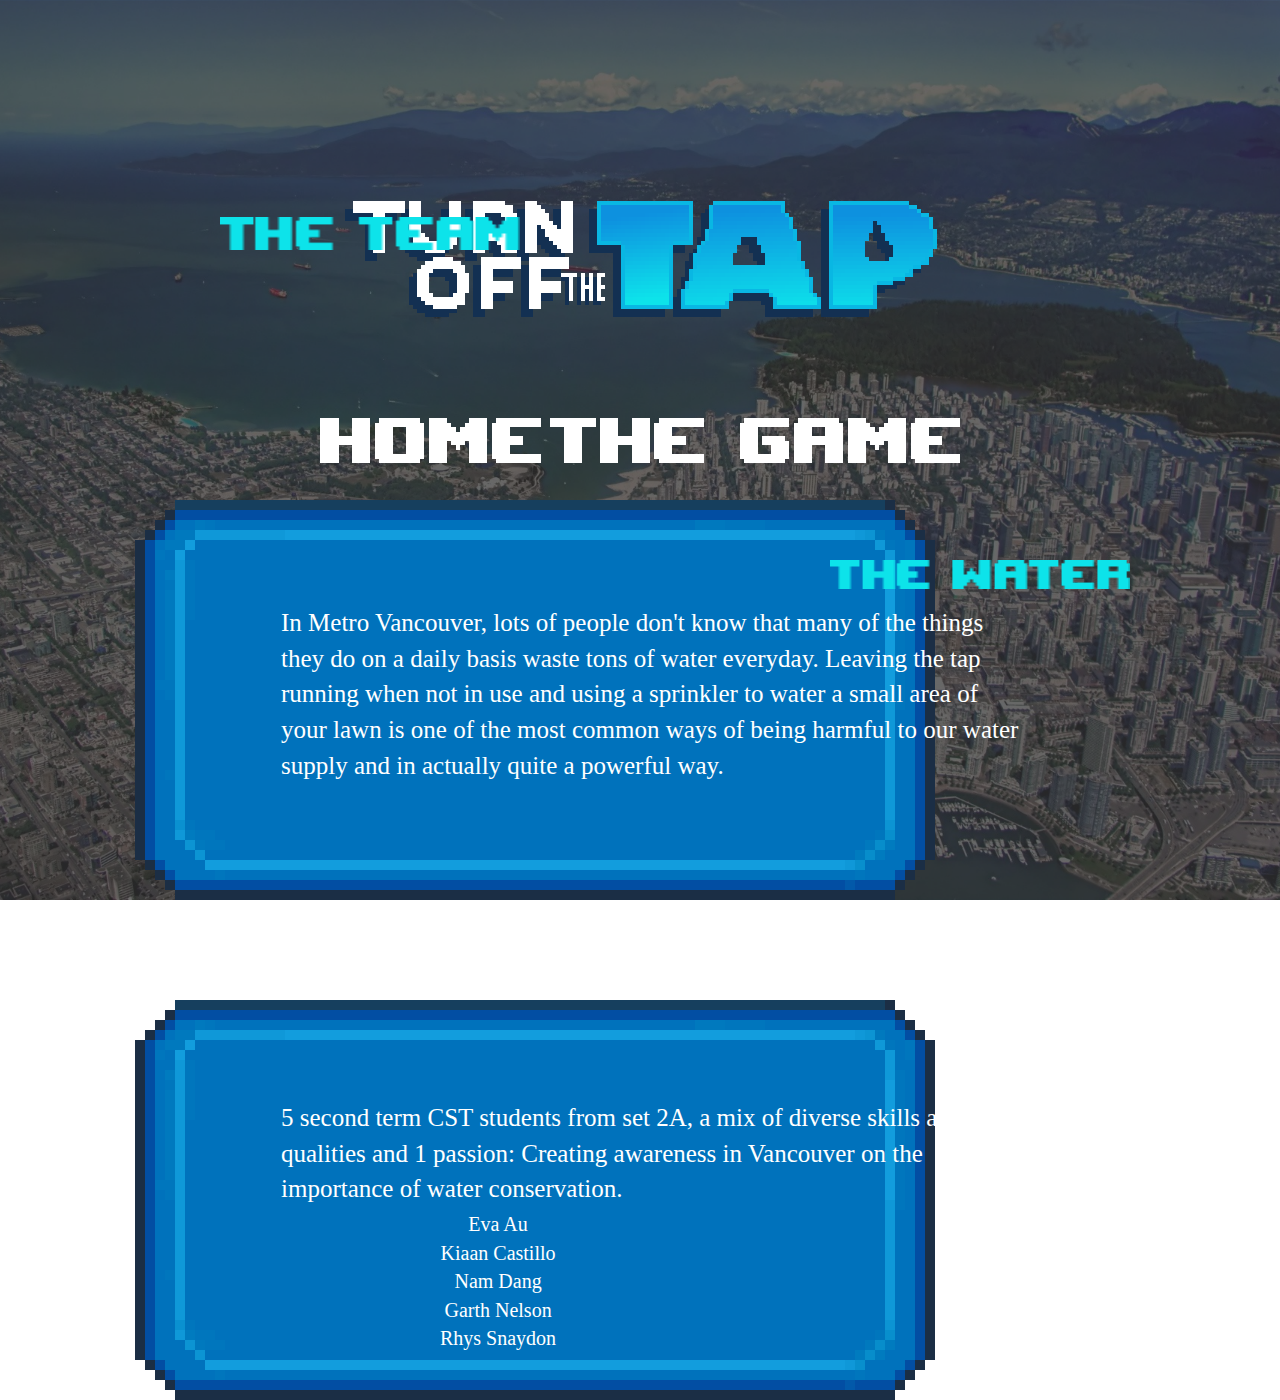
==== about.html @ 5afd8042 "oved files to this repo" ====
<!DOCTYPE html>
<html>
<head>
    <title>Turn Off the Tap</title>

    <link href="https://maxcdn.bootstrapcdn.com/bootstrap/3.3.4/css/bootstrap.min.css" rel="stylesheet" media="screen">
    <link rel="stylesheet" href="style.css">

    <!-- jQuery library -->
    <script src="https://ajax.googleapis.com/ajax/libs/jquery/3.2.1/jquery.min.js"></script>

    <!-- Latest compiled JavaScript -->
    <script src="https://maxcdn.bootstrapcdn.com/bootstrap/3.3.7/js/bootstrap.min.js"></script>
    <script src="TurnOfftheTap.js"></script>
</head>
<body class = "about">
    <div id = "logo" class="container">
        <img id = "logo" src="images/TurnOfftheTap%20Logo.png" alt = "logo">
    </div>
    <div id = "buttons" class = "container">
        <div class = "in-line">
            <a href= "TurnOfftheTap.html"><img id = "homeButton" src="images/Home.png" alt = "homeButton"></a> 
        </div>
        <div class = "in-line">
            <a href= "game.html"><img id = "gameButton" src="images/TheGame.png" alt = "gameButton"></a>
        </div>
    </div>
    <div id = "Banner" class = "container">
       <img id = "waterBanner" src="images/Banner.png" alt ="waterBanner">
        <img id = "waterText" src="images/TheWater.png" alt ="waterText">
        <p class="waterBio">In Metro Vancouver, lots of people don't know that many of the things they do on a daily basis waste tons of water everyday. Leaving the tap running when not in use and using a sprinkler to water a small area of your lawn is one of the most common ways of being harmful to our water supply and in actually quite a powerful way.</p>
    </div>
    <div id = "Banner" class = "container">
        <img id = "teamBanner" src="images/Banner.png" alt ="teamBanner">
        <img id = "teamText" src="images/TheTeam.png" alt ="teamText">
        <p class = "teamBio">5 second term CST students from set 2A, a mix of diverse skills and qualities and 1 passion: Creating awareness in Vancouver on the importance of water conservation.</p>
        <ul>
            <li>Eva Au</li>
            <li>Kiaan Castillo</li>
            <li>Nam Dang</li>
            <li>Garth Nelson</li>
            <li>Rhys Snaydon</li>
        </ul>
    </div>
</body>
</html>
---- style.css ----
body { 
    background-image: url(./images/Background.png); 
    margin: auto; 
    background-size: cover;
    background-position: center;
    background-repeat: no-repeat;
    height: 100%;
    width: 100%;
    position: relative;
    text-align: center;
    
} 
body.about {
     background-image: url(./images/Background2.png); 
}
html, body {
 
    height: 100%;
 
    margin: 0;
 
    font-family: "Courier New", Courier, monospace;
 
    color: white;
 
}
 #logo { 
    margin-left: auto; 
 
    margin-right: auto; 
 
    display: block; 
 
    padding-top: 100px;
 
    padding-bottom: 50px;
 
} 
 
#homeLogo {
 
    padding-bottom: 30px;
 
    padding-top: 500px;
 
    width: 700px;
 
    height: auto;
 
}
 
#game {
    background-image: url(./images/Mockup.png);
    background-size: cover;
    background-position: center;
    background-repeat: no-repeat;
    height: 100%;
    width: 100%;
    text-align: center;
}
 
#startButton { 
    margin-left: auto; 
    margin-right: auto; 
    width: 500px;
    display: block; 
} 

#aboutButton {
    margin-left: auto; 
    margin-right: auto; 
    display: block; 
    width: 225px;
}
p { 
    color: white; 
    text-align: center; 
    margin-left: 20%; 
    margin-right: 20%; 
    font-family: trebuchet; 
    font-size: large; 
}
.countdown {
    font-size: 65px;
}
hr {
    width: 40%;
}
#header { 
    margin-left: auto; 
    margin-right: auto; 
    display: block; 
} 

#hidden { 
    display: none; 
} 
ul { 
    padding-right: 3%; 
    list-style-type: none; 
    color: white; 
    text-align: center; 
    font-family: trebuchet; 
    font-size: 20px; 
    position: absolute;
    top: 1210px;
    left: 400px;
} 

.in-line {
   display: inline-block;
   margin: auto;
}

#waterText {
    position: absolute;
    top: 560px;
    right:150px;
    width:300px;
}

#teamText {
    position: absolute;
    bottom: 650px;
    left: 220px;
    width: 300px;
}
.waterBio {
    position: absolute;
    text-align: left; 
    top: 605px;
    left: 25px;
    font-size: 25px;
    color: white;
    font-family: trebuchet; 
}

.teamBio {
    position: absolute;
    text-align: left; 
    top: 1100px;
    left: 25px;
    font-size: 25px;
    color: white;
    font-family: trebuchet; 
}
#teamBanner {
    position: absolute;
    top: 1000px;
    left: 135px;
    
}

#waterBanner {
    position: absolute;
    top: 500px;
    left: 135px;
}
#Banner{ 
    
}
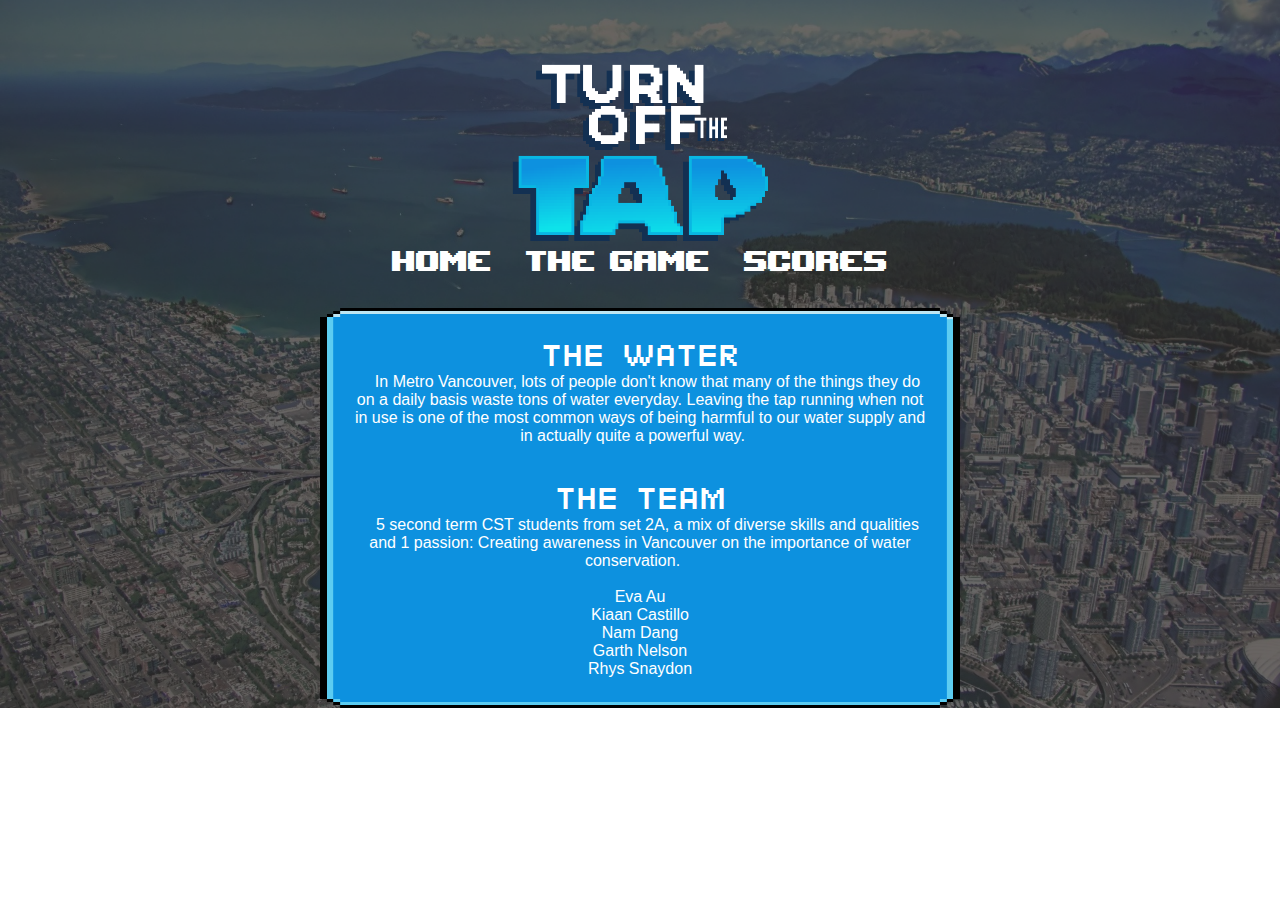
==== commit 2972af73: "Merge pull request #11 from nam-dang9/kiaanbranch" ====
--- a/about.html
+++ b/about.html
@@ -1,46 +1,30 @@
-<!DOCTYPE html>
-<html>
-<head>
-    <title>Turn Off the Tap</title>
-
-    <link href="https://maxcdn.bootstrapcdn.com/bootstrap/3.3.4/css/bootstrap.min.css" rel="stylesheet" media="screen">
-    <link rel="stylesheet" href="style.css">
-
-    <!-- jQuery library -->
-    <script src="https://ajax.googleapis.com/ajax/libs/jquery/3.2.1/jquery.min.js"></script>
-
-    <!-- Latest compiled JavaScript -->
-    <script src="https://maxcdn.bootstrapcdn.com/bootstrap/3.3.7/js/bootstrap.min.js"></script>
-    <script src="TurnOfftheTap.js"></script>
-</head>
-<body class = "about">
-    <div id = "logo" class="container">
-        <img id = "logo" src="images/TurnOfftheTap%20Logo.png" alt = "logo">
-    </div>
-    <div id = "buttons" class = "container">
-        <div class = "in-line">
-            <a href= "TurnOfftheTap.html"><img id = "homeButton" src="images/Home.png" alt = "homeButton"></a> 
+<!DOCTYPE>
+<html lang="en">
+    <head>
+        <title>About</title>
+        <link rel="stylesheet" type="text/css" href="Styles/style.css" >
+        <meta name="viewport" content="width=device-width, initial-scale=1.0">
+    </head>
+    <body>
+        <div id="aboutbody">
+            <a href="index.html"><img src="Images/TurnOfftheTap%20Logo2.png" alt="TurnOfftheTap Logo" id="logo-about" /></a><br />
+            <div id="about-nav">
+                <a href="index.html"><p class="websitebutton aboutbtn">HOME</p></a>
+                <a href="game-startscreen.html"><p class="websitebutton aboutbtn">THE GAME</p></a>
+                <a href="counter.html"><p class="websitebutton aboutbtn">SCORES</p></a>
+            </div>
+            <div class="banner">
+                <h3 class="title">THE WATER</h3>
+                <p>In Metro Vancouver, lots of people don't know that many of the things they do on a daily basis waste tons of water everyday. Leaving the tap running when not in use is one of the most common ways of being harmful to our water supply and in actually quite a powerful way.</p><br /><br /><br />
+                <h3 class="title">THE TEAM</h3>
+                <p>5 second term CST students from set 2A, a mix of diverse skills and qualities and 1 passion: Creating awareness in Vancouver on the importance of water conservation.</p><br /><br />
+                <ul>
+                    <li>Eva Au</li>
+                    <li>Kiaan Castillo</li>
+                    <li>Nam Dang</li>
+                    <li>Garth Nelson</li>
+                    <li>Rhys Snaydon</li>
+                </ul>
+            </div>
         </div>
-        <div class = "in-line">
-            <a href= "game.html"><img id = "gameButton" src="images/TheGame.png" alt = "gameButton"></a>
-        </div>
-    </div>
-    <div id = "Banner" class = "container">
-       <img id = "waterBanner" src="images/Banner.png" alt ="waterBanner">
-        <img id = "waterText" src="images/TheWater.png" alt ="waterText">
-        <p class="waterBio">In Metro Vancouver, lots of people don't know that many of the things they do on a daily basis waste tons of water everyday. Leaving the tap running when not in use and using a sprinkler to water a small area of your lawn is one of the most common ways of being harmful to our water supply and in actually quite a powerful way.</p>
-    </div>
-    <div id = "Banner" class = "container">
-        <img id = "teamBanner" src="images/Banner.png" alt ="teamBanner">
-        <img id = "teamText" src="images/TheTeam.png" alt ="teamText">
-        <p class = "teamBio">5 second term CST students from set 2A, a mix of diverse skills and qualities and 1 passion: Creating awareness in Vancouver on the importance of water conservation.</p>
-        <ul>
-            <li>Eva Au</li>
-            <li>Kiaan Castillo</li>
-            <li>Nam Dang</li>
-            <li>Garth Nelson</li>
-            <li>Rhys Snaydon</li>
-        </ul>
-    </div>
-</body>
-</html>+    </body>
--- a/Styles/style.css
+++ b/Styles/style.css
@@ -0,0 +1,301 @@
+/********************************************** 
+                GENERAL
+**********************************************/
+
+* {
+    margin: 0;
+    padding: 0;
+    box-sizing: border-box;
+    font-family: sans-serif;
+}
+
+html, body {
+    margin: 0;
+    height: 100%;
+}
+
+a {
+    text-decoration: none;
+}
+
+p {
+    font-family: sans-serif;
+    display: inline;
+    padding: 15px;
+}
+
+ul {
+    list-style-type: none;
+}
+
+.websitebutton {
+    font-family: Upheav;
+    color: white;
+    margin-bottom: 30px;
+}
+
+@font-face {
+    font-family: Pixelate;
+    src: url(../fonts/SFPixelate.ttf);
+}
+
+@font-face {
+    font-family: Pixelate;
+    src: url(../fonts/SFPixelate-Bold.ttf);
+    font-weight: bold;
+}
+
+@font-face {
+    font-family: Upheav;
+    src: url(../fonts/upheavtt.ttf);
+}
+
+/********************************************** 
+                INDEX
+**********************************************/
+#mainbody {
+    background-image: url(../Images/Background.png);
+    background-position: center;
+    background-size: cover;
+    background-repeat: no-repeat;
+    height: 100%;
+    width: auto;
+    text-align: center;
+    position: relative;
+}
+
+#logo-index {
+    width: 40%;
+    height: auto;
+    padding-top: 5%;
+}
+
+#presstart-index {
+    width: 25%;
+    height: auto;
+    padding-top: 30px;
+    padding-bottom: 0;
+}
+
+#about-index {
+    font-size: 35px;
+    padding: 0px;
+}
+
+@media only screen and (max-width: 736px) {
+    #logo-index {
+        width: 70%;
+        height: auto;
+        padding-top: 50%;
+    }
+    
+    #presstart-index {
+        width: 50%;
+        height: auto;
+    }
+    
+    #about-index {
+        font-size: 30px;
+        padding: 0px;
+    }
+}
+
+/********************************************** 
+                ABOUT
+**********************************************/
+#aboutbody {
+   background-image: url(../Images/Background2.png);
+    background-position: center;
+    background-size: cover;
+    background-repeat: no-repeat;
+    width: 100%;
+    height: auto;
+    text-align: center;
+    position: relative;
+}
+
+#logo-about{
+    width: 20%;
+    height: auto;
+    padding-top: 5%;
+}
+
+.title {
+    font-family: Pixelate;
+    font-size: 30px;
+}
+
+.banner {
+    background-image: url(../Images/Banner.png);
+    background-size: 100% 100%;
+    margin-left: auto;
+    margin-right: auto;
+    margin-top: 30px;
+    width: 50%;
+    padding: 30px;
+    color: white;
+}
+
+.aboutbtn {
+    font-size: 40px;
+}
+
+@media only screen and (max-width: 736px) {
+   #aboutbody {
+        background-image: url(../Images/Background2.png);
+        background-position: center;
+        background-size: cover;
+        background-repeat: no-repeat;
+        height: 100%;
+        width: auto;
+        text-align: center;
+        position: relative;
+    }
+    
+    #logo-about{
+        width: 45%;
+        height: auto;
+        padding-top: 15%;
+    }
+    
+    .aboutbtn {
+        font-size: 25px;
+    }
+    
+    .banner {
+        background-image: url(../Images/Banner.png);
+        background-size: 100% 100%;
+        margin: auto;
+        width: 90%;
+        margin-top: 25px;
+        padding: 20px;
+        color: white;
+    }
+}
+
+/********************************************** 
+            GAME START SCREEN
+**********************************************/
+.game-background {
+    width: 100%;
+    height: 100%;
+    background-image: url(../Images/VancouverBackground.png);
+    background-position: center;
+    background-size: cover;
+    text-align: center;
+}
+
+#startscreen-logo {
+    width: 25%;
+    height: auto;
+    padding-top: 5%;
+    padding-bottom: 40px;
+}
+
+.startscreen-btn {
+    width: 10%;
+    height: auto;
+}
+
+.startscreen-btnicon {
+    width: 5%;
+    height: auto;
+}
+
+@media only screen and (max-width: 736px) {
+       #startscreen-logo {
+            width: 65%;
+            height: auto;
+            padding-top: 25%;
+            padding-bottom: 40px;
+        }
+
+        .startscreen-btn {
+            width: 40%;
+            height: auto;
+        }
+
+        .startscreen-btnicon {
+            width: 15%;
+            height: auto;
+        }
+}
+
+/********************************************** 
+            HIGH SCORE PAGE
+**********************************************/
+#counterbody {
+   background-image: url(../Images/Background2.png);
+    background-position: center;
+    background-size: cover;
+    background-repeat: no-repeat;
+    text-align: center;
+    position: relative;
+    color: white;
+}
+
+#logo-counter{
+    width: 45%;
+    height: auto;
+    padding-top: 15%;
+}
+
+.button {
+    font-size: 50px;
+    margin-top: 30px;
+    margin-bottom: 30px;
+    background-color: transparent;
+    border: solid 2px;
+    border-radius: 10px;
+    padding: 10px;
+    color: white;
+    margin-left: 20px;
+    margin-right: 20px;
+}
+
+.highscores {
+    padding-top: 20px;
+    font-size: 40px;
+    margin: auto;
+}
+
+@media only screen and (max-width: 736px) {
+   #counterbody {
+        background-image: url(../Images/Background2.png);
+        background-position: center;
+        background-size: cover;
+        background-repeat: no-repeat;
+        width: 100%;
+        height: auto;
+        text-align: center;
+        position: relative;
+    }
+    
+    #logo-counter{
+        width: 56%;
+        height: auto;
+        padding-top: 15%;
+    }
+}
+
+input {
+    padding: 20px;
+    font-size: 35px;
+    border-radius: 20px;
+}
+
+#display {
+    font-size: 45px;
+}
+
+.main-list {
+    margin-left: 35%;
+}
+
+.list-score, .list-name {
+    text-align: left;
+}
+
+.counterbtn {
+    font-size: 60px;
+}
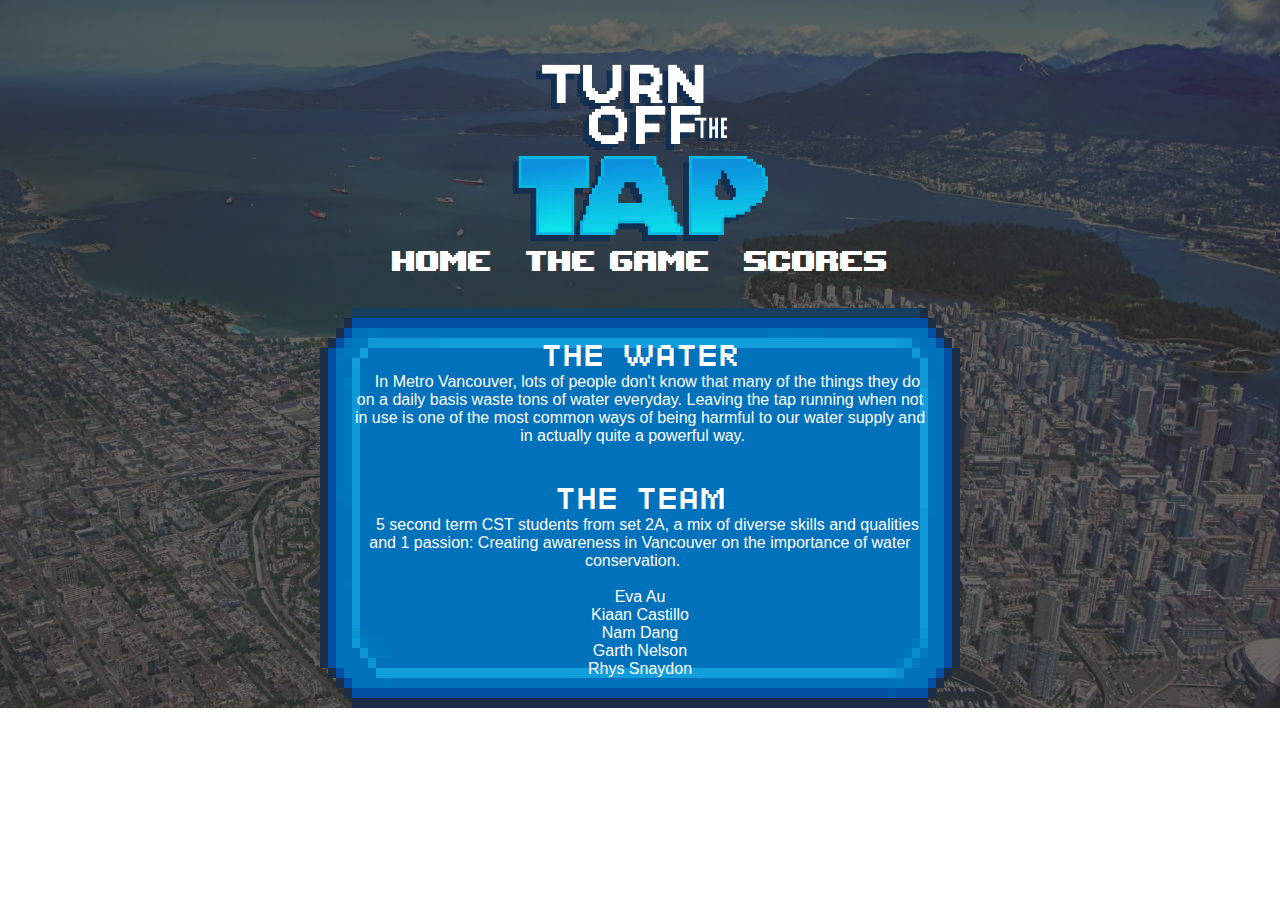
==== commit 658b3dfc: "committing all files" ====
--- a/Styles/style.css
+++ b/Styles/style.css
@@ -177,12 +177,22 @@
             GAME START SCREEN
 **********************************************/
 .game-background {
+    background-image: url(../Images/mountains.png), url("../Images/clouds.png"), url("../Images/gradient.png");
+    background-size: cover;
     width: 100%;
     height: 100%;
-    background-image: url(../Images/VancouverBackground.png);
-    background-position: center;
-    background-size: cover;
     text-align: center;
+    -webkit-animation: animatebackground 60s linear infinite;
+    animation: animatebackground 60s linear infinite;
+}
+
+@keyframes animatebackground {
+    from {background-position: 0 0, 0 0, 0 0;}
+    to {background-position: 0 0, -1000px 0, 0 0;}
+}
+@-webkit-keyframes animatebackground {
+     from {background-position: 0 0, 0 0, 0 0;}
+     to {background-position: 0 0, -1000px 0, 0 0;}
 }
 
 #startscreen-logo {
@@ -225,7 +235,7 @@
             HIGH SCORE PAGE
 **********************************************/
 #counterbody {
-   background-image: url(../Images/Background2.png);
+    background-image: url(../Images/Background2.png);
     background-position: center;
     background-size: cover;
     background-repeat: no-repeat;
@@ -299,3 +309,7 @@
 .counterbtn {
     font-size: 60px;
 }
+
+/*************************************
+            TUTORIAL
+*************************************/
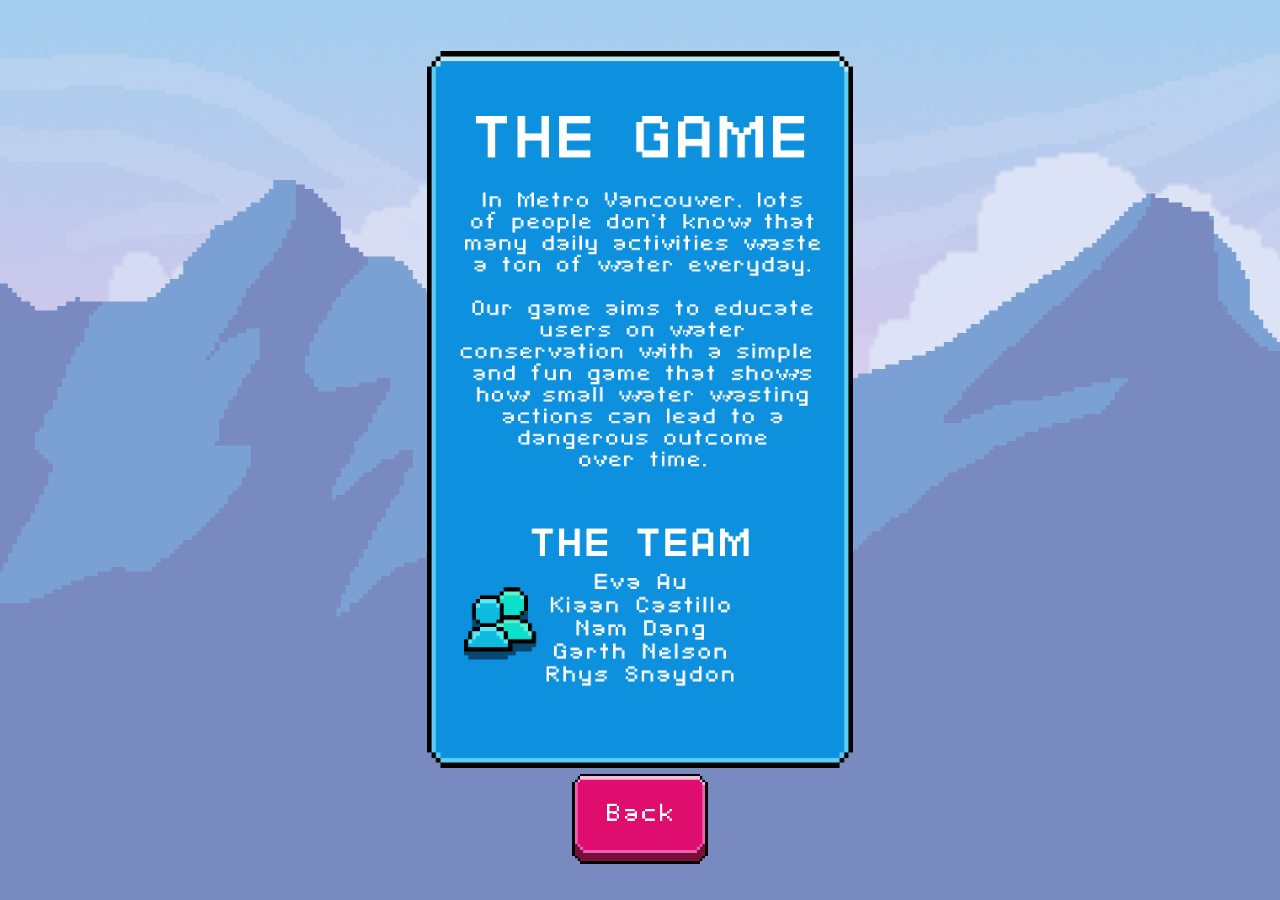
==== commit bc341e18: "Merge pull request #26 from nam-dang9/kiaanBranch" ====
--- a/about.html
+++ b/about.html
@@ -1,30 +1,12 @@
 <!DOCTYPE>
 <html lang="en">
     <head>
-        <title>About</title>
-        <link rel="stylesheet" type="text/css" href="Styles/style.css" >
+        <title>About | Turn Off the Tap</title>
         <meta name="viewport" content="width=device-width, initial-scale=1.0">
+        <link href="Styles/styles.css" rel="stylesheet" type="text/css" />
     </head>
     <body>
-        <div id="aboutbody">
-            <a href="index.html"><img src="Images/TurnOfftheTap%20Logo2.png" alt="TurnOfftheTap Logo" id="logo-about" /></a><br />
-            <div id="about-nav">
-                <a href="index.html"><p class="websitebutton aboutbtn">HOME</p></a>
-                <a href="game-startscreen.html"><p class="websitebutton aboutbtn">THE GAME</p></a>
-                <a href="counter.html"><p class="websitebutton aboutbtn">SCORES</p></a>
-            </div>
-            <div class="banner">
-                <h3 class="title">THE WATER</h3>
-                <p>In Metro Vancouver, lots of people don't know that many of the things they do on a daily basis waste tons of water everyday. Leaving the tap running when not in use is one of the most common ways of being harmful to our water supply and in actually quite a powerful way.</p><br /><br /><br />
-                <h3 class="title">THE TEAM</h3>
-                <p>5 second term CST students from set 2A, a mix of diverse skills and qualities and 1 passion: Creating awareness in Vancouver on the importance of water conservation.</p><br /><br />
-                <ul>
-                    <li>Eva Au</li>
-                    <li>Kiaan Castillo</li>
-                    <li>Nam Dang</li>
-                    <li>Garth Nelson</li>
-                    <li>Rhys Snaydon</li>
-                </ul>
-            </div>
-        </div>
+        <img src="Images/about.png" alt="About Banner" class="banner" /><br />
+        <a href="index.html"><img src="Images/Btn-Back.png" alt="Back Button" class="btn bannerBtn" /></a>
     </body>
+</html>--- a/Styles/styles.css
+++ b/Styles/styles.css
@@ -0,0 +1,311 @@
+/******* GENERAL *******/
+* {
+    box-sizing: border-box;
+    margin: 0;
+    padding: 0;
+}
+
+html {
+    height: 100%;
+    overflow: hidden;
+}
+
+body {
+    height: 100%;
+    width: 100%;
+    background-image: url(../Images/mountains.png), url("../Images/clouds.png"), url("../Images/gradient.png");
+    background-size: cover, cover, cover;
+    background-position: center, center, center;
+    background-repeat: no-repeat, repeat-x, no-repeat;
+    -webkit-animation: animatebackground 60s linear infinite;
+    animation: animatebackground 60s linear infinite;
+    text-align: center;
+}
+
+@keyframes animatebackground {
+    from {background-position: 0 0, 0 0, 0 0;}
+    to {background-position: 0 0, -1000px 0, 0 0;}
+}
+@-webkit-keyframes animatebackground {
+     from {background-position: 0 0, 0 0, 0 0;}
+     to {background-position: 0 0, -1000px 0, 0 0;}
+}
+
+/******* FONTS *******/
+
+@font-face {
+    font-family: Pixelate;
+    src: url(../fonts/SFPixelate.ttf);
+}
+
+@font-face {
+    font-family: Pixelate;
+    src: url(../fonts/SFPixelate-Bold.ttf);
+    font-weight: bold;
+}
+
+@font-face {
+    font-family: Upheav;
+    src: url(../fonts/upheavtt.ttf);
+}
+
+canvas {
+    border: 2px solid;
+}
+
+.btn:active, .btn:hover, .btn:focus {
+    -webkit-filter: brightness(115%);
+    filter: brightness(115%);
+}
+
+.bannerBtn {
+    height: 10%;
+    width: auto;
+}
+
+/******* SIGN UP *******/
+.authentBanner {
+    width: 450px;
+    height: 450px;
+    background-color: white;
+    font-family: Pixelate;
+    margin-left: auto;
+    margin-right: auto;
+    color: #133052;
+    padding: 20px;
+    margin-top: 5%;
+}
+
+.bannerInput, .bannerInput:focus {
+    border: 0;
+    border-bottom: 1px solid #dddcdc;
+    padding: 15px;
+    background-color: transparent;
+    width: 300px;
+    margin: 10px;
+    font-family: Pixelate;
+    color: #767676;
+}
+
+.title {
+    margin-top: 5px;
+    font-size: 40px;
+    padding: 15px;
+    margin-bottom: 10px;
+}
+
+.inputLabel {
+    font-size: 15px;
+    padding: 7px;
+}
+
+
+/******* LOGIN *******/
+
+/******* MEDIA QUERIES *******/
+/* Extra small devices (phones, 600px and down) */
+@media only screen and (max-width: 500px) {
+    .logo {
+        width: 60%;
+        margin-top: 30%;
+        margin-bottom: 2.5%;
+    }
+    
+    .indexBtn {
+        width: 35%;
+    }
+    
+    .banner {
+        height: 75%;
+        width: auto;
+        padding-top: 20%;
+        padding-bottom: .5%;
+    }
+    
+    .authentBanner {
+        width: 305px;
+        height: 375px;
+        padding: 20px;
+        margin-top: 30%;
+    }
+    
+    .authentBtn {
+        margin-top: 4px;
+        width: 110px;
+    }
+    
+    .title {
+        margin-top: 5px;
+        font-size: 20px;
+        padding: 15px;
+        margin-bottom: 10px;
+    }
+
+    .inputLabel {
+        font-size: 17px;
+        padding: 3px;
+    }
+    
+    .bannerInput, .bannerInput:focus {
+        padding: 15px;
+        width: 200px;
+        margin: 5px;
+    }
+}
+
+
+/* Extra small devices (phones, 600px and down) */
+@media only screen and (min-width: 501px) {
+    .logo {
+        width: 60%;
+        margin-top: 25%;
+        margin-bottom: 2.5%;
+    }
+    
+    .indexBtn {
+        width: 25%;
+    }
+    
+    .banner {
+        height: 85%;
+        width: auto;
+        padding-top: 15%;
+        padding-bottom: .5%;
+    }
+    
+    .authentBanner {
+        width: 450px;
+        height: 450px;
+        padding: 20px;
+        margin-top: 17%;
+    }
+    
+    .authentBtn {
+        margin-top: 4px;
+        width: 25%;
+    }
+}
+
+/* Small devices (portrait tablets and large phones, 600px and up) */
+@media only screen and (min-width: 600px) {
+    .logo {
+        width: 50%;
+        margin-top: 16%;
+        margin-bottom: 2.5%;
+    }
+    .indexBtn {
+        width: 25%;
+    }
+    
+    .banner {
+        height: 85%;
+        width: auto;
+        padding-top: 7%;
+        padding-bottom: .5%;
+    }
+    
+    .authentBanner {
+        width: 450px;
+        height: 450px;
+        padding: 20px;
+        margin-top: 17%;
+    }
+    
+    .authentBtn {
+        margin-top: 4px;
+        width: 20%;
+    }
+} 
+
+/* Medium devices (landscape tablets, 768px and up) */
+@media only screen and (min-width: 768px) {
+    .logo {
+        width: 40%;
+        margin-top: 12%;
+        margin-bottom: 2.5%;
+    }
+    
+    .indexBtn {
+        width: 17%;
+    }
+    
+    .banner {
+        height: 86%;
+        width: auto;
+        padding-top: 7%;
+        padding-bottom: .5%;
+    }
+    
+    .authentBanner {
+        width: 500px;
+        height: 500px;
+        padding: 20px;
+        margin-top: 10%;
+    }
+    
+    .authentBtn {
+        margin-top: 4px;
+        width: 19%;
+    }
+} 
+
+/* Large devices (laptops/desktops, 992px and up) */
+@media only screen and (min-width: 992px) {
+    .logo {
+        width: 35%;
+        margin-top: 7.5%;
+        margin-bottom: 2.5%;
+    }
+    
+    .banner {
+        height: 86%;
+        width: auto;
+        padding-top: 7%;
+        padding-bottom: .5%;
+    }
+    
+    .authentBanner {
+        width: 450px;
+        height: 450px;
+        padding: 20px;
+        margin-top: 10%;
+    }
+    
+    .authentBtn {
+        margin-top: 4px;
+        width: 15%;
+    }
+} 
+
+/* Extra large devices (large laptops and desktops, 1200px and up) */
+@media only screen and (min-width: 1200px) {
+    .logo {
+        width: 25%;
+        margin-top: 2.5%;
+        margin-bottom: 2.5%;
+    }
+    
+    .indexBtn {
+        width: 11%;
+    }
+    
+    .banner {
+        height: 86%;
+        width: auto;
+        padding-top: 4%;
+        padding-bottom: .5%;
+    }
+    
+    .authentBanner {
+        width: 450px;
+        height: 450px;
+        padding: 20px;
+        margin-top: 5%;
+    }
+    
+    .authentBtn {
+        margin-top: 4px;
+        width: 10%;
+    }
+    
+}